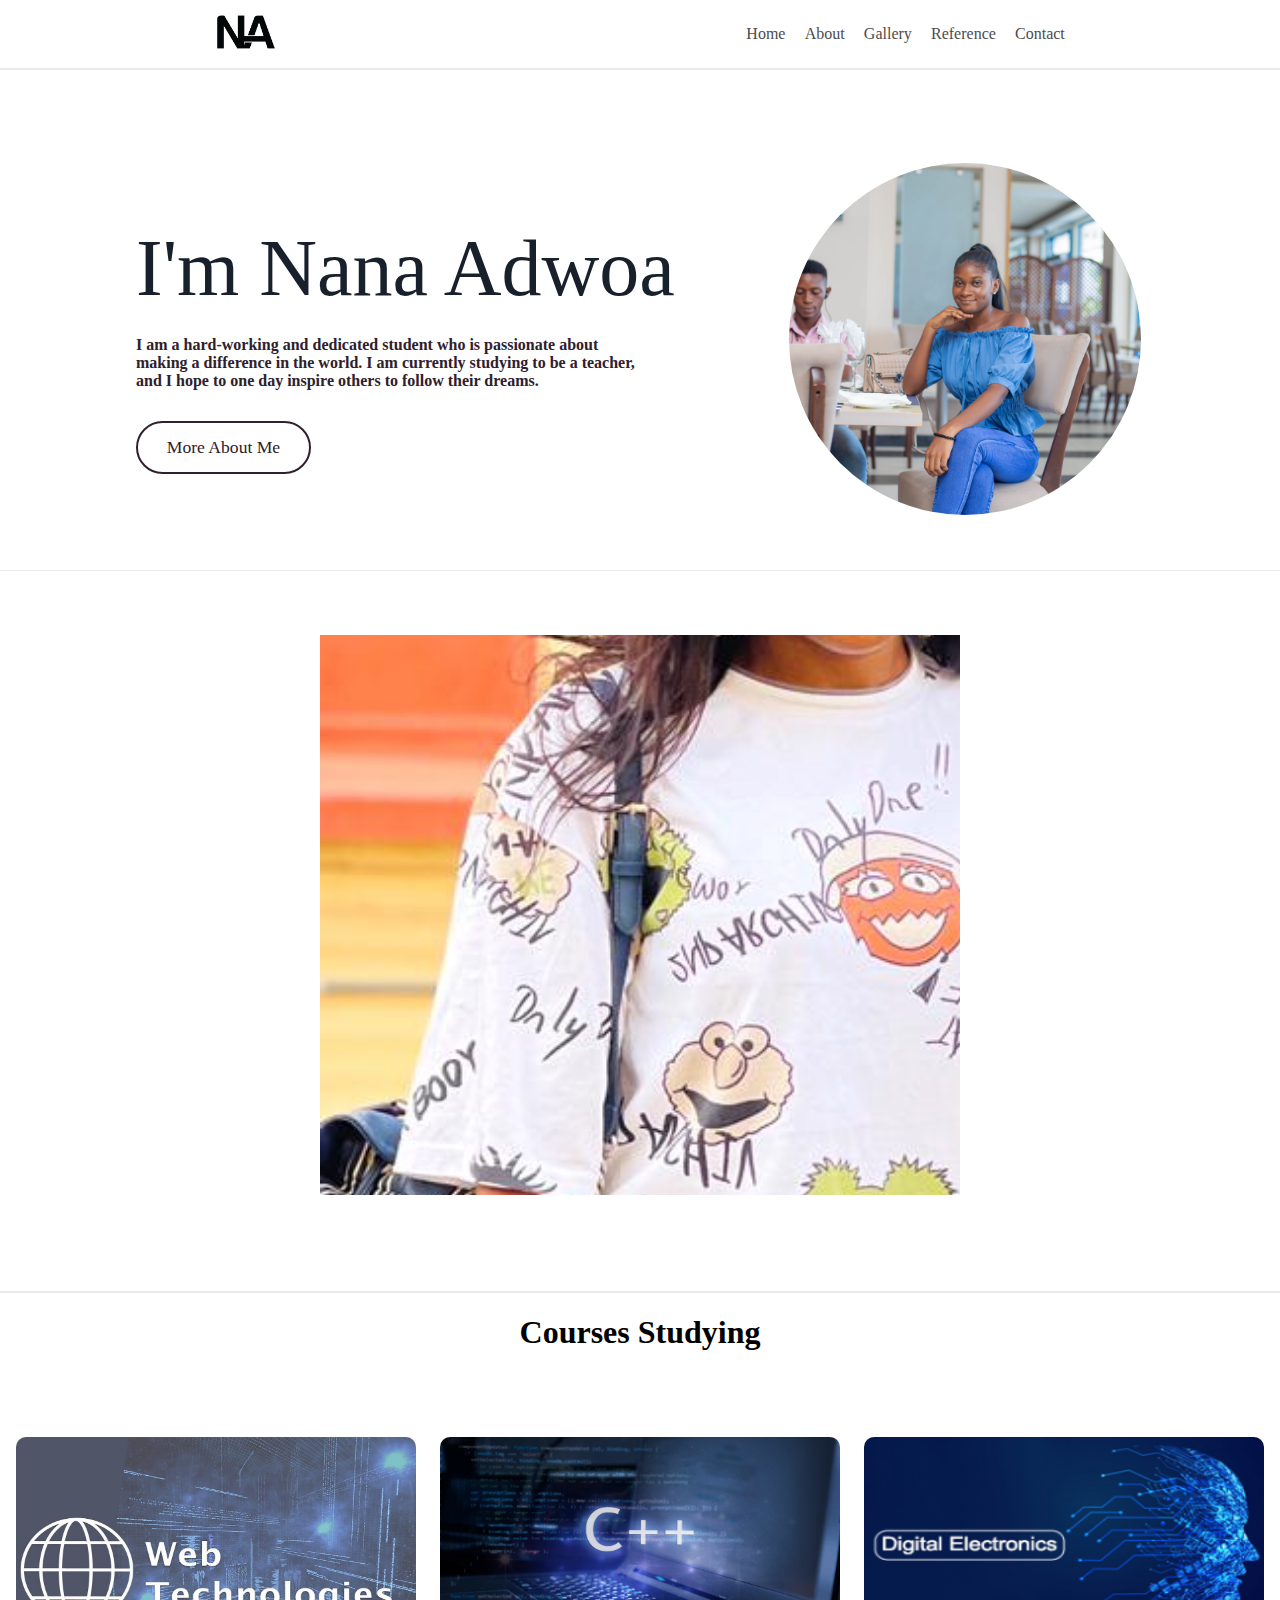
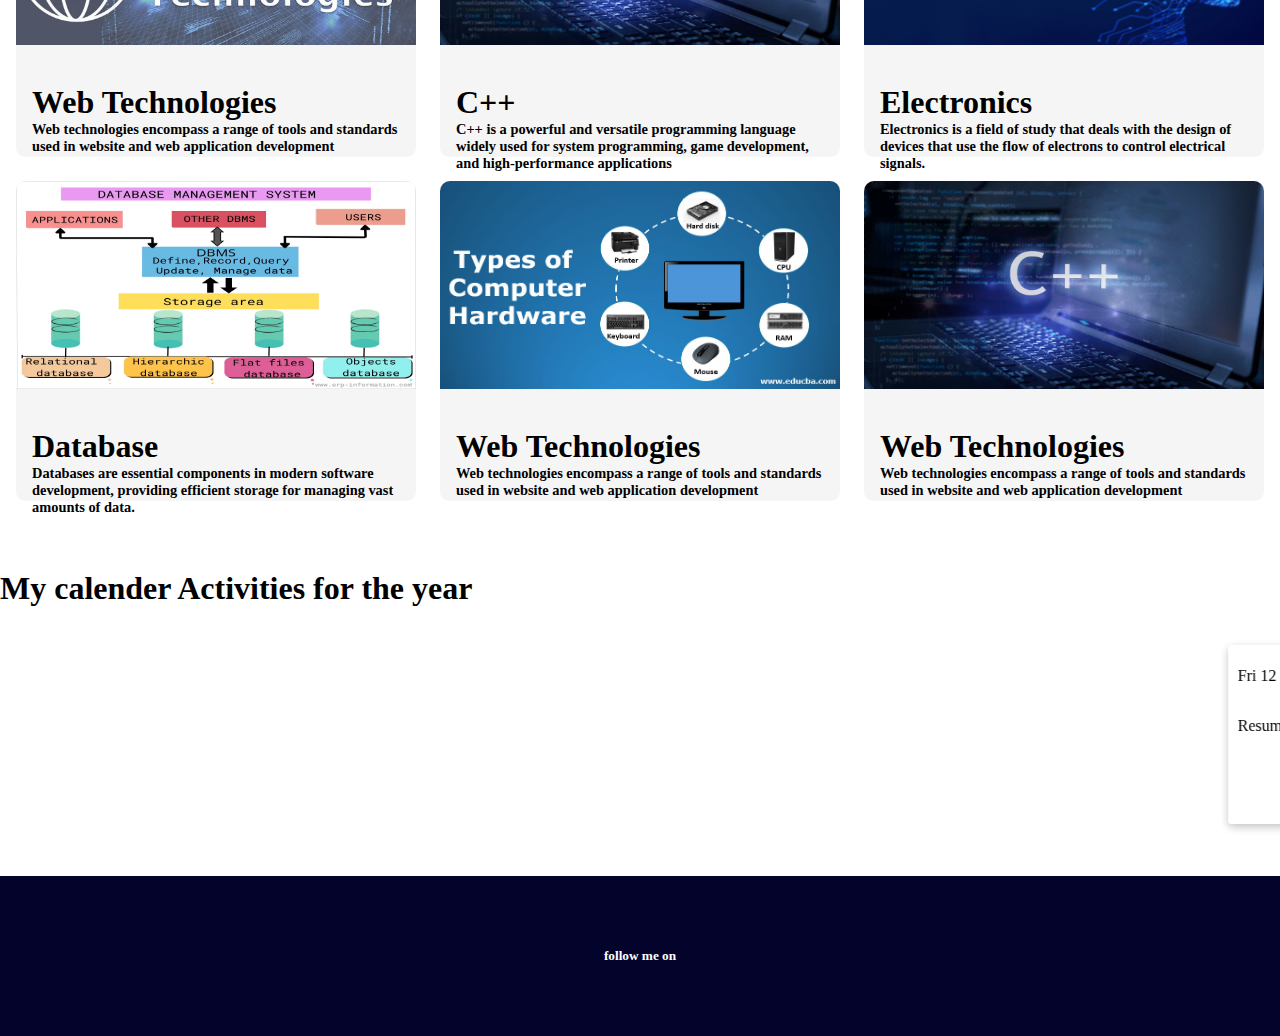
==== index.html @ ef264fbf "g" ====
<!DOCTYPE html>
<html lang="en">
  <head>
    <meta charset="UTF-8" />
    <meta name="viewport" content="width=device-width, initial-scale=1.0" />
    <link rel="stylesheet" href="style.css" />
    <link
      rel="stylesheet"
      href="https://cdnjs.cloudflare.com/ajax/libs/font-awesome/6.4.0/css/all.min.css"
      integrity="sha512-iecdLmaskl7CVkqkXNQ/ZH/XLlvWZOJyj7Yy7tcenmpD1ypASozpmT/E0iPtmFIB46ZmdtAc9eNBvH0H/ZpiBw=="
      crossorigin="anonymous"
      referrerpolicy="no-referrer"
    />
    <link rel="preconnect" href="https://fonts.googleapis.com" />
    <link rel="preconnect" href="https://fonts.gstatic.com" crossorigin />
    <link
      href="https://fonts.googleapis.com/css2?family=Caladea:ital,wght@0,400;0,700;1,400;1,700&family=Lexend:wght@100;200;300;400;500;600&family=Orbitron&family=PT+Serif:ital@1&family=Playfair+Display:ital,wght@0,400;0,500;0,600;0,700;0,800;0,900;1,400;1,500;1,600;1,700;1,800;1,900&family=Poppins:ital,wght@0,100;0,200;0,300;0,400;0,500;0,600;0,700;0,800;1,100;1,200;1,300;1,400;1,500;1,600;1,700;1,800&family=Roboto+Serif:ital,wght@0,100;0,200;0,300;0,400;0,500;0,600;1,100;1,200;1,300;1,400;1,500;1,600&family=Roboto:ital,wght@0,100;0,300;0,400;0,500;0,700;0,900;1,100;1,300;1,400;1,500;1,700;1,900&family=Work+Sans:ital,wght@0,100;0,200;0,300;0,400;0,500;0,600;0,700;1,100;1,200;1,300;1,400;1,500;1,600;1,700&display=swap"
      rel="stylesheet"
    />
    <title>my portfolio website</title>
  </head>
  <body>
    <div class="intro-div">
      <div class="Elvis">
        <div class="navbar">
          <div class="logo-image">
            <img src="images2.png" class="image" alt="logo image here" />
          </div>
          <div class="links">
            <ul class="links-ul" id="links-ul">
              <li>
                <a href="index.html" class="links">Home</a>
              </li>
              <li><a href="about.html" class="links">About</a></li>
              <li><a href="Gallery.html" class="links">Gallery</a></li>
              <li><a href="Reference.html" class="links">Reference</a></li>
              <li><a href="contact.html" class="links">Contact</a></li>
            </ul>
          </div>
          <div class="fabars" id="bars" onclick="handleShowLinks()">
            <i class="fa-solid fa-bars"></i>
          </div>
        </div>
        <div class="show-links" id="showLinks">
          <div class="drop-down">
            <a href="index.html">Home</a>
            <a href="about.html">About</a>
            <a href="Gallery.html">Gallery</a>
            <a href="Reference.html">Reference</a>
            <a href="contact.html">Contact</a>
          </div>
        </div>
        <div class="overlay">
          <div>
            <div class="name">
              <h2>I'm Nana Adwoa</h2>
            </div>
            <div class="overlay-excerpt">
              <h4>
                I am a hard-working and dedicated student who is passionate
                about making a difference in the world. I am currently studying
                to be a teacher, and I hope to one day inspire others to follow
                their dreams.
              </h4>
              <a href="about.html" class="overlay-btn">More About Me</a>
            </div>
          </div>
          <div class="overlay-image">
            <img
              src="10images/IMG_8023.jpg"
              class="personal-image"
              alt="overlay image"
            />
          </div>
        </div>
      </div>
    </div>
    <div class="sliding-images">
      <div class="image-slider">
        <img
          src="3sliders 3/IMG-20230123-WA0012.jpg"
          class="imageslides"
          alt=""
        />

        <img
          src="3sliders 3/5F8A9995.JPG"
          class="imageslides"
          alt=""
        />

        <img
          src="3sliders 3/IMG_20230123_233326_017.jpg"
          class="imageslides"
          alt=""
        />
        <img src="10images/IMG_8025.jpg" class="imageslides" alt="" />
        <img src="10images/IMG_8110.jpg" class="imageslides" alt="" />
        <img src="10images/5F8A9989.JPG" class="imageslides" alt="" />
      </div>
      <!-- <div class="icon-container">
        <div class="back-icon icons" id="back-icon">
          <i class="fa-sharp fa-solid fa-chevron-left"></i>
        </div>
        <div class="next-icon icons" id="next-icon ">
          <i class="fa-sharp fa-solid fa-chevron-right"></i>
        </div>
      </div> -->
    </div>

    <div class="courses">
      <h1>Courses Studying</h1>
      <div class="courses-cardContainer">
        <div class="courses-card">
          <div class="card1">
            <img
              src="courseContent/1_OaRU6kTgtm_shISCLb0fkQ.jpeg"
              class="card-images"
              alt=""
            />
          </div>
          <div class="text">
            <h4>
              <span>Web Technologies</span><br />
              Web technologies encompass a range of tools and standards used in
              website and web application development
            </h4>
          </div>
        </div>
        <div class="courses-card">
          <div class="card2">
            <img
              src="courseContent/C-language.jpg"
              class="card-images"
              alt=""
            />
          </div>
          <div class="text">
            <h4>
              <span>C++</span><br />
              C++ is a powerful and versatile programming language widely used
              for system programming, game development, and high-performance
              applications
            </h4>
          </div>
        </div>
        <div class="courses-card">
          <div class="card3">
            <img
              src="courseContent/course_1925_image.png"
              class="card-images"
              alt=""
            />
          </div>
          <div class="text">
            <h4>
              <span>Electronics</span><br />

              Electronics is a field of study that deals with the design of
              devices that use the flow of electrons to control electrical
              signals.
            </h4>
          </div>
        </div>
        <div class="courses-card">
          <div class="card4">
            <img
              src="courseContent/database-management.png"
              class="card-images"
              alt=""
            />
          </div>
          <div class="text data">
            <h4>
              <span>Database </span><br />
              Databases are essential components in modern software development,
              providing efficient storage for managing vast amounts of data.
            </h4>
          </div>
        </div>
        <div class="courses-card">
          <div class="card5">
            <img
              src="courseContent/Types-of-computer-Hardware.jpg"
              class="card-images"
              alt=""
            />
          </div>
          <div class="text">
            <h4>
              <span>Web Technologies</span><br />
              Web technologies encompass a range of tools and standards used in
              website and web application development
            </h4>
          </div>
        </div>
        <div class="courses-card">
          <div class="card6">
            <img
              src="courseContent/C-language.jpg"
              class="card-images"
              alt=""
            />
          </div>
          <div class="text">
            <h4>
              <span>Web Technologies</span><br />
              Web technologies encompass a range of tools and standards used in
              website and web application development
            </h4>
          </div>
        </div>
      </div>
    </div>
    <div class="calender">
      <h1>My calender Activities for the year</h1>
      <marquee>
        <div class="calender-marquee">
          <div class="calender-event">
            <div class="calender-icon">
              <i class="fa-solid fa-calendar-days"></i>
            </div>

            <div class="date">Fri 12 May 2023.</div>
            <p>Resumption (All Students)</p>
          </div>
          <div class="calender-event">
            <div class="calender-icon">
              <i class="fa-solid fa-calendar-days"></i>
            </div>

            <div class="date">Mon 7th May to Fri 19th May 2023.</div>
            <p>Special Resit for all year groups</p>
          </div>
          <div class="calender-event">
            <div class="calender-icon">
              <i class="fa-solid fa-calendar-days"></i>
            </div>

            <div class="date">Mon 15th May to Fri 19th May 2023.</div>
            <p>Registration of Courses</p>
          </div>
          <div class="calender-event">
            <div class="calender-icon">
              <i class="fa-solid fa-calendar-days"></i>
            </div>

            <div class="date">Wed 17th May 2023</div>
            <p>Lectures Begin</p>
          </div>
          <div class="calender-event">
            <div class="calender-icon">
              <i class="fa-solid fa-calendar-days"></i>
            </div>

            <div class="date">Fri 12 May 2023.</div>
            <p>Closure of Registration Portal</p>
          </div>
          <div class="calender-event">
            <div class="calender-icon">
              <i class="fa-solid fa-calendar-days"></i>
            </div>

            <div class="date">Fri 26th May 2023.</div>
            <p>Deadline for Submission of Second Semester Exams</p>
          </div>
          <div class="calender-event">
            <div class="calender-icon">
              <i class="fa-solid fa-calendar-days"></i>
            </div>

            <div class="date">Fri 30th Jun to Sun 9 July 2023.</div>
            <p>MidSemester Exams</p>
          </div>
          <div class="calender-event">
            <div class="calender-icon">
              <i class="fa-solid fa-calendar-days"></i>
            </div>
            <div class="date">Wed 2nd August 2023.</div>
            <p>Lectures End</p>
          </div>
          <div class="calender-event">
            <div class="calender-icon">
              <i class="fa-solid fa-calendar-days"></i>
            </div>
            <div class="date">Thur 3rd August 2023.</div>
            <p>Revision Week</p>
          </div>
        </div>
      </marquee>
    </div>
    <div class="footer">
      <h5>follow me on</h5>
      <div class="socialmedia-links">
        <i class="fa-brands fa-twitter"></i>
        <i class="fa-brands fa-instagram"></i>
        <i class="fa-brands fa-facebook"></i>
        <i class="fa-brands fa-github"></i>
        <i class="fa-brands fa-whatsapp"></i>
      </div>
    </div>
    <script src="index.js"></script>
  </body>
</html>
---- style.css ----
body {
  margin: 0;
  padding: 0;
  background-color: white;
  overflow-x: hidden;
  /* font-family: 'Poppins', sans-serif; */
}

.intro-div {
  z-index: 1;
  border-bottom: 1px solid rgba(219, 219, 219, 0.589);
}
.fabars {
  font-size: 1.5rem;
  display: none;
  cursor: pointer;
}
.navbar {
  display: flex;
  justify-content: space-around;
  align-items: center;
  z-index: 10;
  position: fixed;
  width: 100%;
  overflow-x: hidden;
  background-color: #fff;
  top: 0;
  border-bottom: 2px solid rgba(219, 219, 219, 0.589);
}
.show-links {
  width: 100%;
  height: 17rem;
  background-color: white;
  z-index: 20;
  box-shadow: rgba(0, 0, 0, 0.24) 0px 3px 8px;
  position: absolute;
  top: 72px;
  right: 0;
  display: none;
}

.drop-down {
  display: flex;
  flex-direction: column;
}
.drop-down a {
  text-decoration: none;
  color: black;
  font-size: 1.4rem;
  padding: 0.8rem 0.5rem;
  border-bottom: 2px solid rgba(219, 219, 219, 0.589);

}
.drop-down a:hover{
  background-color: rgb(192, 190, 190);
}
.image {
  width: 4rem;
}
.links-ul {
  display: flex;
  justify-content: space-between;
  list-style: none;
  gap: 1rem;
}
.links-ul li a {
  padding: 0.1rem;
  text-decoration: none;
  color: #4d4b4d;
}
.overlay {
  max-width: 63rem;
  margin: auto;
  display: flex;
  justify-content: space-between;
  align-items: center;
  margin-top: 10rem;
  margin-bottom: 3rem;
  z-index: 10;
}
.active {
  border-radius: 0.3px;
  color: #2e202c;
  border-bottom: 2.4px solid #f0be35;
}
span {
  font-size: 2rem;
}
.personal-image {
  width: 22rem;
  height: 22rem;
  border-radius: 50%;
  object-fit: cover;
  background-repeat: no-repeat;
  background-size: cover;
  border: 3px solid white;
}
.overlay-excerpt {
  font-size: 1rem;
  width: 500px;
  color: #e6e6fa;
  text-overflow: clip;
}
.overlay-excerpt h4 {
  margin-bottom: 3rem;
  color: #2e202c;
}
.name h2 {
  margin: 0;
  font-size: 5rem;
  font-weight: 200;
  color: #18202c;
}
.overlay-btn {
  padding: 0.9rem 1.8rem;
  background: none;
  color: #2e202c;
  border-radius: 30px;
  border: 2px solid #2e202c;
  outline: none;
  font-size: 1.1rem;
  text-decoration: none;
  transition: 0.4s ease;
}
.overlay-btn:hover {
  background-color: rgba(233, 230, 230, 0.658);
}
/* .sliding-images {
  height: 30rem;
  padding: 2rem;
  max-width: 100%;
  display: flex;
  border-bottom: 2px solid rgba(219, 219, 219, 0.589);
  justify-content: center;
  align-items: center;
  position: relative;
  margin: auto;
  overflow: hidden;
}
.image-slider {
  display: flex;
  height: 28rem;
  width: 60rem;
  gap: 1.5rem;
  border-radius: 3px;
  animation: 20s slider infinite;
} */

/* .imageslides {
  height: 100%;
  width: 100%;
  border-radius: 3px;
  float: left;
} */
/* .back-icon,
.next-icon {
  height: 3rem;
  width: 3rem;
  border-radius: 50%;
  display: flex;
  justify-content: center;
  align-items: center;
  font-size: 1.3rem;
  background-color: #ffffff;
}
.back-icon {
  position: absolute;
  bottom: 16rem;
  left: 22%;
}
.next-icon {
  position: absolute;
  bottom: 16rem;
  left: 75%;
} */

.sliding-images {
  overflow: hidden;
  height: 35rem;
  width: 40rem;
  margin-top: 4rem;
  margin-left: auto;
  margin-right: auto;
  margin-bottom: 6rem;
}
.sliding-images .image-slider {
  position: relative;
  width: 500%;
  margin: 0;
  left: 0;
  animation: 20s slider infinite;
}
.sliding-images .image-slider .imageslides {
  width: 50%;
  height: 35rem;
  float: left;
  object-fit: cover;
  background-repeat: no-repeat;
  background-size: cover;
}



/* .sliding-images {
  overflow: hidden;
  height: auto;
  width: 100%;
  margin-top: 4rem;
  margin-bottom: 6rem;
}

.sliding-images .image-slider {
  display: flex;
  width: 100%;
  animation: 20s slider infinite;
}

.sliding-images .image-slider .imageslides {
  flex: 0 0 40rem;
  height: 35rem;
  object-fit: cover;
  background-repeat: no-repeat;
  background-size: cover;
} */


@keyframes slider {
  0% {
    left: 0;
  }
  20% {
    left: 0;
  }
  25% {
    left: -100%;
  }
  45% {
    left: -100%;
  }
  50% {
    left: -200%;
  }
  70% {
    left: -200%;
  }
  75% {
    left: -300%;
  }
  95% {
    left: -300%;
  }
}

.courses {
  margin: auto;
  display: flex;
  flex-direction: column;
  align-items: center;
  justify-content: center;
  /* border-bottom: 1px solid gray; */
  padding-bottom: 3rem;
  border-top: 2px solid rgba(219, 219, 219, 0.589);
}
.courses-cardContainer {
  max-width: 60rem;
  margin-top: 4rem;
  display: grid;
  grid-template-columns: 1fr 1fr 1fr;
  gap: 1.5rem;
  justify-content: center;
  align-items: center;
}
.courses-card {
  width: 25rem;
  height: 20rem;
  border-radius: 0.6rem;
  background-color: whitesmoke;
  /* transition: transform 0.1s ease-in-out; */
  position: relative;
}
.courses-card:hover {
  box-shadow: rgba(0, 0, 0, 0.24) 0px 3px 8px;
  /* transform: scale(1.02); */
}
.card-images {
  border-radius: 10px 10px 0 0;
  height: 13rem;
  width: 100%;
}
.text {
  padding-left: 0.3rem;
  padding-bottom: 0.4rem;
}

.card1,
.card2,
.card3,
.card4,
.card5,
.card6 {
  background-position: center;
  object-fit: cover;
  background-size: cover;
  background-repeat: no-repeat;
}
.text h4 {
  color: black;
  font-size: 0.9rem;
}

/* about page */
.about-navbar {
  background-color: #fff;
  height: 70px;
  /* background-image: url(girl-image.jpg); */
  background-position: center;
  background-repeat: no-repeat;
  background-size: cover;
  overflow-y: hidden;
}
.about-text {
  font-size: 2rem;
  text-align: center;
  margin-top: 5rem;
}
.about-division {
  max-width: 80rem;
  margin: auto;
  gap: 2rem;
  display: flex;
  justify-content: center;
  align-items: center;
  width: 100%;
  height: 25rem;
  margin-bottom: 3rem;
}
.about-images {
  border-radius: 0.2rem;
  object-fit: cover;
  width: 25rem;
  height: 15rem;
}
.about-info {
  width: 35rem;
  font-size: 1.3rem;
}
.calender {
  padding-bottom: 2rem;
  max-width: 80rem;
  margin: auto;
}
.calender-marquee {
  display: flex;
  gap: 2rem;
  margin-top: 1rem;
  margin-bottom: 1rem;
}
.calender-event {
  width: 20rem;
  height: 10rem;
  border-radius: 3px;
  padding: 0.6rem;
  box-shadow: rgba(0, 0, 0, 0.24) 0px 3px 8px;
}
.icon-calender {
  display: flex;
  justify-content: space-between;
  align-items: center;
  gap: 1rem;
}
.calender-icon {
  font-size: 1.5rem;
}
.footer {
  background-color: rgb(3, 3, 44);
  position: relative;
  bottom: 0;
  height: 10rem;
  color: white;
  display: flex;
  flex-direction: column;
  justify-content: center;
  align-items: center;
}
.socialmedia-links {
  display: flex;
  gap: 3rem;
  font-size: 1.5rem;
}

.form-section {
  display: flex;
  flex-direction: column;
  margin-top: 8rem;
  justify-content: center;
  align-items: center;
}
input {
  display: block;
  width: 28rem;
  padding: 1rem;
  margin-bottom: 2rem;
  border-radius: 3px;
  border: 2px solid rgba(219, 219, 219, 0.589);
}
input:focus {
  outline: none;
  border: 2px solid #c0c0c0;
}
.form-section label {
  font-size: 1.2rem;
}
.message {
  padding: 3rem 1rem;
}
.submit-button,
.reset-button {
  padding: 0.9rem;
  width: 15rem;
  border-radius: 3px;
  background-color: green;
  font-size: 1.2rem;
  color: white;
  border: none;
  margin-bottom: 1rem;
}
.reset-button {
  background-color: red;
}
.gallery-img {
  max-width: 100%;
  height: auto;
  display: inline-block;
  vertical-align: middle;
}
.gallery-images img {
  border-radius: 3px;
  width: 100%;
  height: 100%;
  object-fit: cover;
}
.gallery-images {
  display: flex;
  justify-content: center;
  align-items: center;
}

.display-gallery {
  max-width: 60rem;
  margin: auto;
  margin-top: 10rem;
}
.display-grid {
  display: grid;
  gap: 0.7rem;
  grid-template-columns: repeat(auto-fit, minmax(250px, 1fr));
  grid-auto-rows: 200px;
  grid-auto-flow: dense;
}
.display-grid:nth-child(3) {
  grid-column: span 2;
}
.display-grid:nth-child(5) {
  grid-row: span 2;
}
.display-grid:nth-child(9) {
  grid-column: span 2;
  grid-row: span 2;
}
.reference-container {
  display: flex;
  flex-direction: column;
  justify-content: flex-start;
  padding-bottom: 3rem;
}
.reference-section {
  margin-top: 9rem;
  display: flex;
  justify-content: center;
  flex-direction: column;
  align-items: center;
}
.referees {
  display: flex;
  justify-content: center;
  align-items: center;
  gap: 1rem;
}
.reference-img img {
  height: 30rem;
  border-radius: 0.2rem;
  width: 25rem;
}
.text{
  padding: 1rem;
}
.date{
  padding-top: 0.8rem;
  padding-bottom: 1rem;
}
@media screen and (max-width: 640px) {
  body {
    overflow-x: hidden;
  }
  .intro-div {
    overflow-x: hidden;
  }
  .navbar {
    justify-content: space-between;
    overflow-x: hidden;
  }
  .links-ul {
    display: none;
  }
  .image {
    margin-left: 1rem;
  }
  .fabars {
    display: flex;
    margin-right: 1rem;
  }

  .overlay {
    margin-left: 1rem;
    margin-top: 4rem;
  }
  .overlay-excerpt {
    justify-content: start;
    align-items: flex-start;
  }
  .name h2 {
    font-size: 2.5rem;
  }
  .overlay-excerpt h4 {
    font-size: 1rem;
    width: 20rem;
  }

  .icons {
    display: none;
  }
  .courses-cardContainer {
    display: flex;
    flex-direction: column;
  }
  .courses-card {
    width: 19rem;
    height: 22rem;
  }
  .calender h1 {
    font-size: 1.1rem;
    text-align: center;
  }

  .show {
    display: block;
  }
  .sliding-images{
    overflow:hidden ;
    width: 28rem;
  }

  .sliding-images .image-slider {
    width: 250%;
    overflow-x: hidden;
  }

.about-division{
  max-width: 30rem;
  margin-top: 9rem;
  flex-direction: column;
}
.about-images{
  width: 22rem;
  padding-top: 2rem;
  /* margin-top: 9rem; */
}
.about-text{
  font-size: 1.2rem;
}
.about-info{
  width: 22rem;
font-size: 1rem;
 margin:0 1rem 9rem 1rem;
}
.referees{
  flex-direction: column;
}
.reference-section{
  padding: 2rem;
}
.reference-img img{
  width:22rem ;
}
input{
  width: 20rem;
}
.form-section{
  align-items: center;
  padding-left: 1rem;
}
.form-btn{
  text-align: center;
}
}
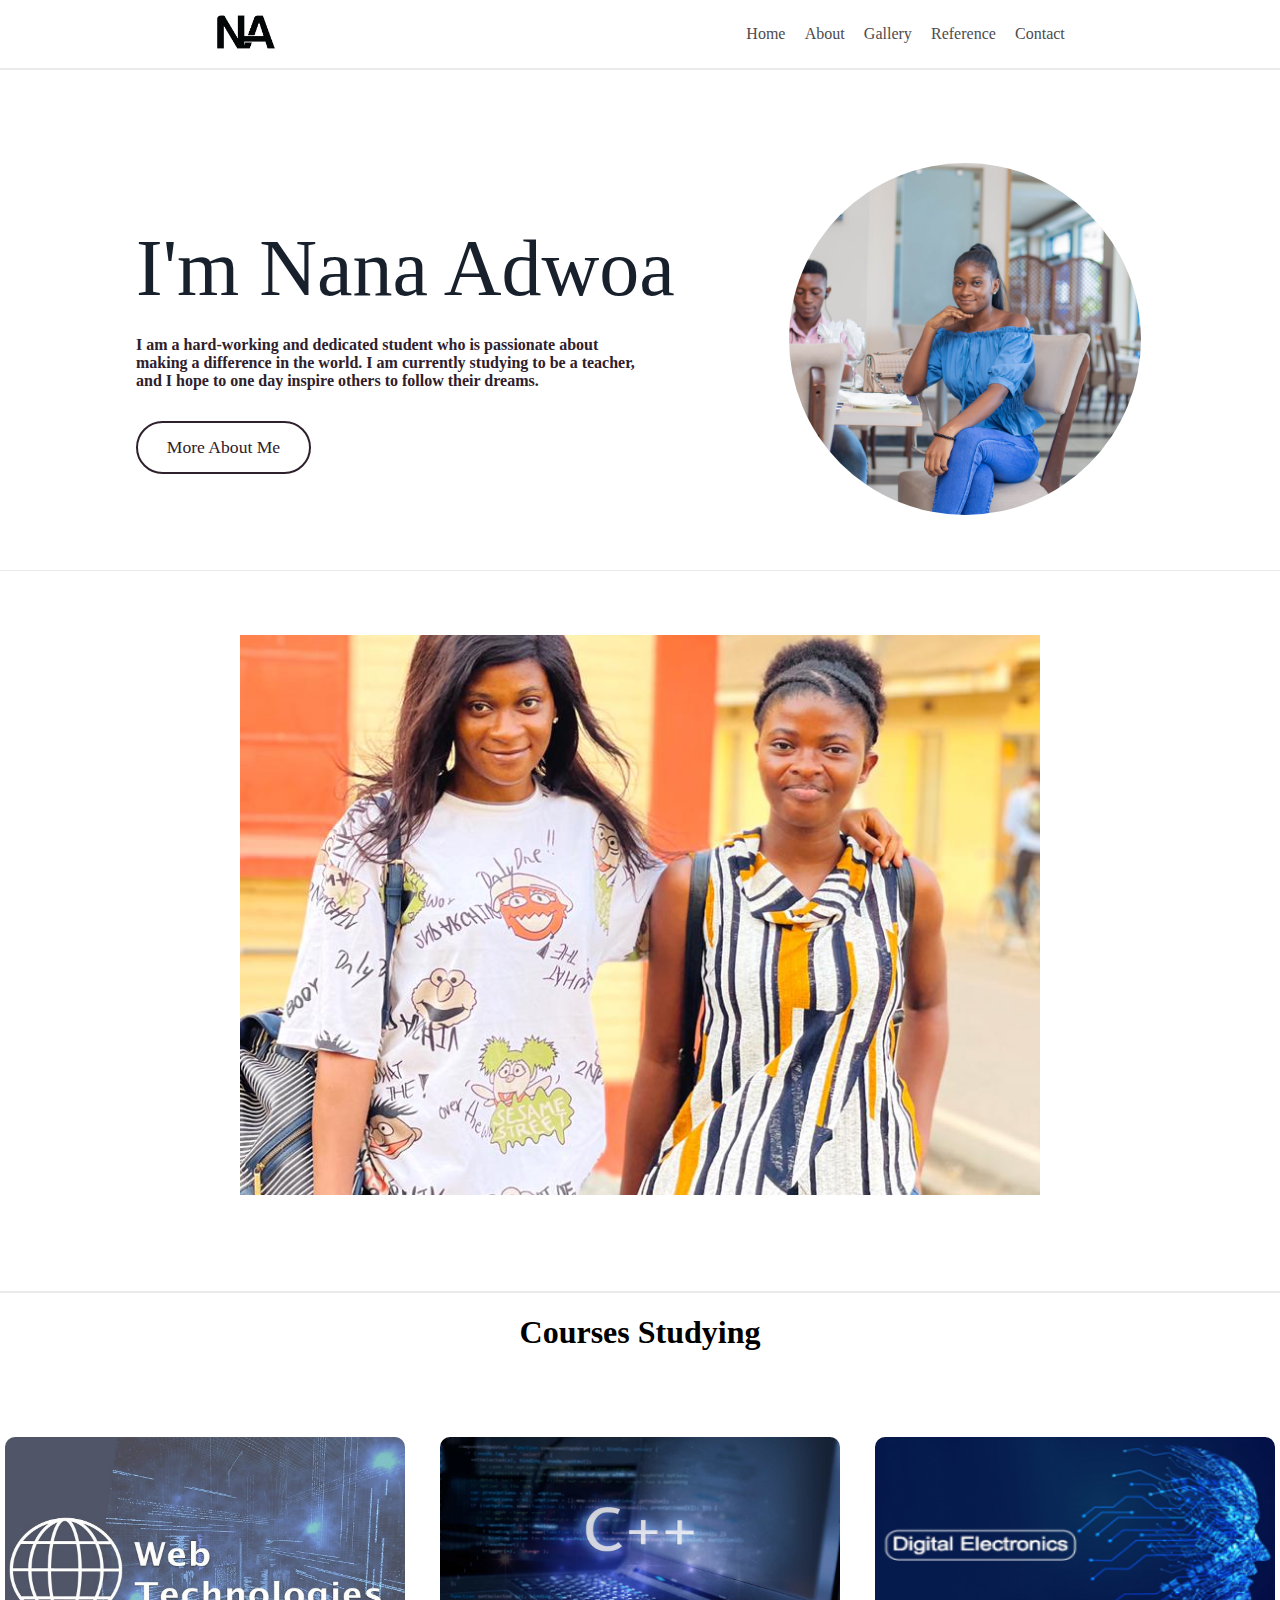
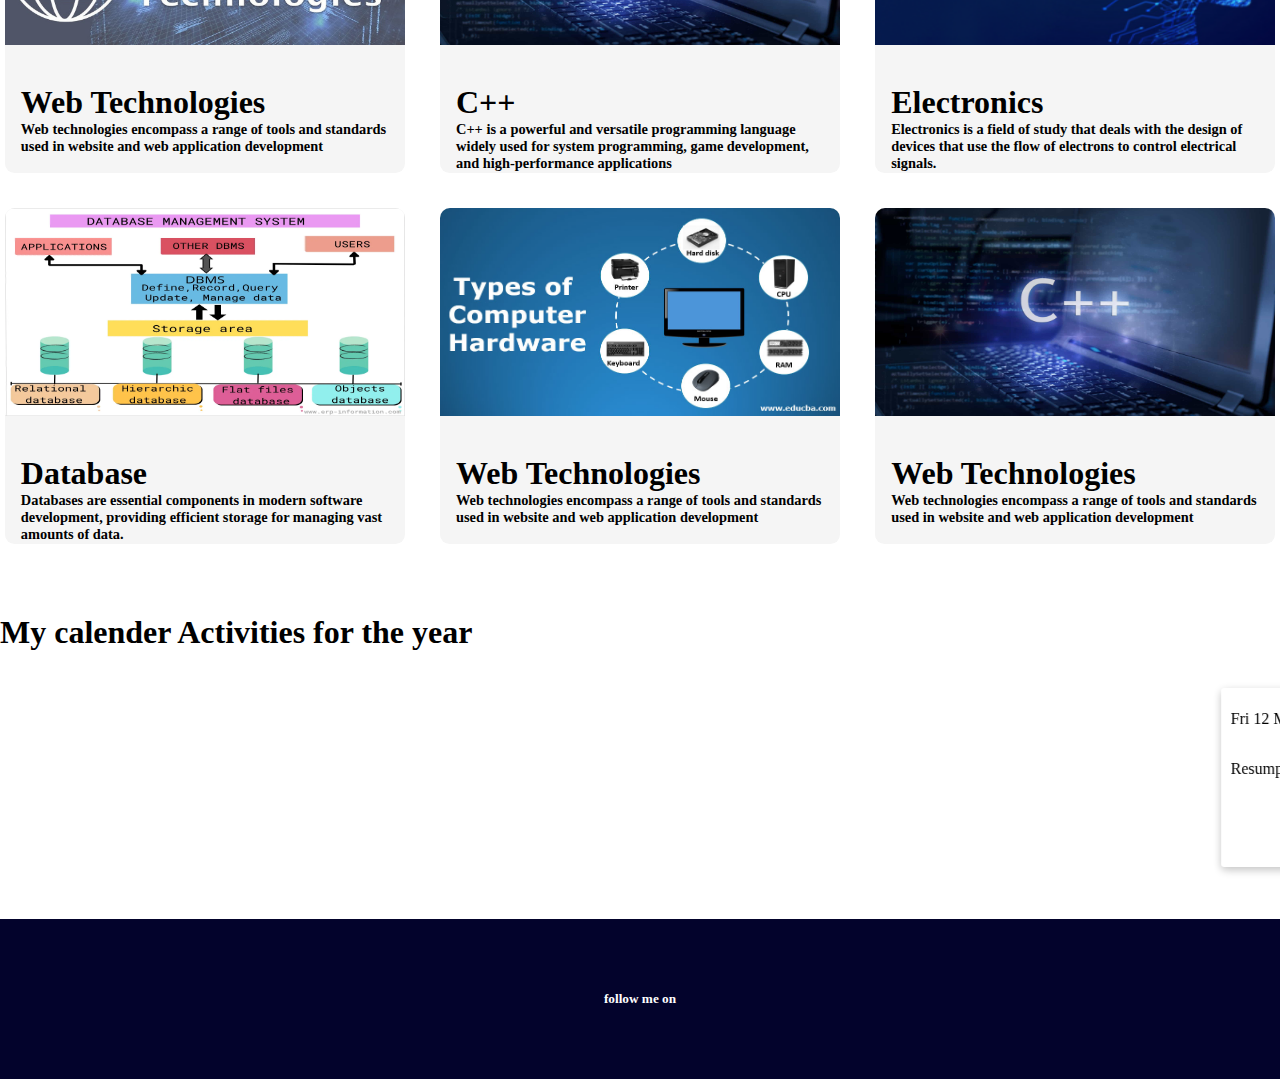
==== commit 28901d90: "changes made" ====
--- a/index.html
+++ b/index.html
@@ -21,7 +21,7 @@
   </head>
   <body>
     <div class="intro-div">
-      <div class="Elvis">
+ 
         <div class="navbar">
           <div class="logo-image">
             <img src="images2.png" class="image" alt="logo image here" />
@@ -51,7 +51,7 @@
           </div>
         </div>
         <div class="overlay">
-          <div>
+          <div class="overlays">
             <div class="name">
               <h2>I'm Nana Adwoa</h2>
             </div>
@@ -73,7 +73,7 @@
             />
           </div>
         </div>
-      </div>
+    
     </div>
     <div class="sliding-images">
       <div class="image-slider">
@@ -83,11 +83,7 @@
           alt=""
         />
 
-        <img
-          src="3sliders 3/5F8A9995.JPG"
-          class="imageslides"
-          alt=""
-        />
+        <img src="3sliders 3/5F8A9995.JPG" class="imageslides" alt="" />
 
         <img
           src="3sliders 3/IMG_20230123_233326_017.jpg"
@@ -98,14 +94,6 @@
         <img src="10images/IMG_8110.jpg" class="imageslides" alt="" />
         <img src="10images/5F8A9989.JPG" class="imageslides" alt="" />
       </div>
-      <!-- <div class="icon-container">
-        <div class="back-icon icons" id="back-icon">
-          <i class="fa-sharp fa-solid fa-chevron-left"></i>
-        </div>
-        <div class="next-icon icons" id="next-icon ">
-          <i class="fa-sharp fa-solid fa-chevron-right"></i>
-        </div>
-      </div> -->
     </div>
 
     <div class="courses">
--- a/style.css
+++ b/style.css
@@ -177,7 +177,7 @@
 .sliding-images {
   overflow: hidden;
   height: 35rem;
-  width: 40rem;
+  width: 50rem;
   margin-top: 4rem;
   margin-left: auto;
   margin-right: auto;
@@ -191,7 +191,7 @@
   animation: 20s slider infinite;
 }
 .sliding-images .image-slider .imageslides {
-  width: 50%;
+  width: 20%;
   height: 35rem;
   float: left;
   object-fit: cover;
@@ -266,11 +266,12 @@
   margin-top: 4rem;
   display: grid;
   grid-template-columns: 1fr 1fr 1fr;
-  gap: 1.5rem;
+  gap: 2.2rem;
   justify-content: center;
   align-items: center;
 }
 .courses-card {
+  padding-bottom: 1rem;
   width: 25rem;
   height: 20rem;
   border-radius: 0.6rem;
@@ -521,10 +522,12 @@
   }
 
   .overlay {
+
     margin-left: 1rem;
-    margin-top: 4rem;
+    margin-top: 7rem;
   }
   .overlay-excerpt {
+    width: 200px;
     justify-content: start;
     align-items: flex-start;
   }
@@ -535,7 +538,9 @@
     font-size: 1rem;
     width: 20rem;
   }
-
+.personal-image{
+  display: none;
+}
   .icons {
     display: none;
   }
@@ -561,8 +566,15 @@
   }
 
   .sliding-images .image-slider {
-    width: 250%;
+    width: 50%;
     overflow-x: hidden;
+  }
+  .sliding-images .image-slider .imageslides {
+
+    width: 50%;
+  }
+  .sliding-images{
+    width: 30rem;
   }
 
 .about-division{
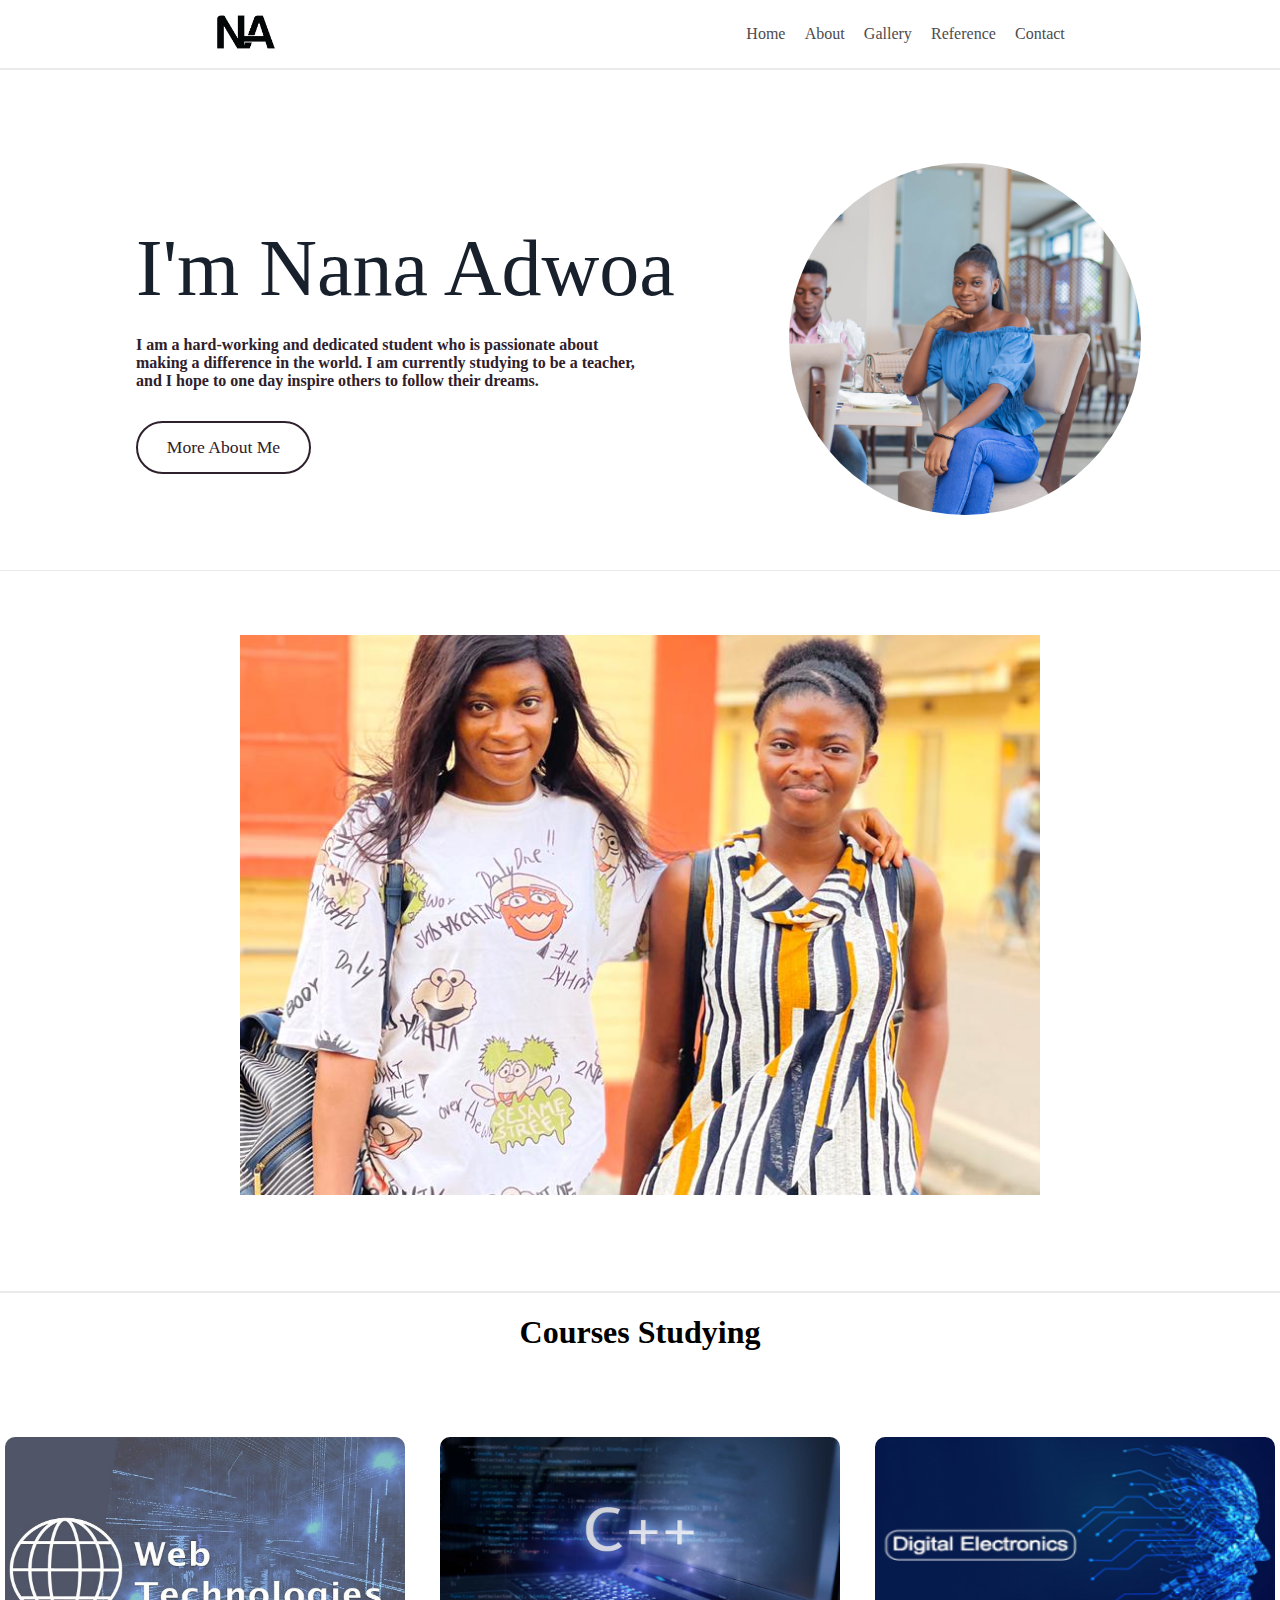
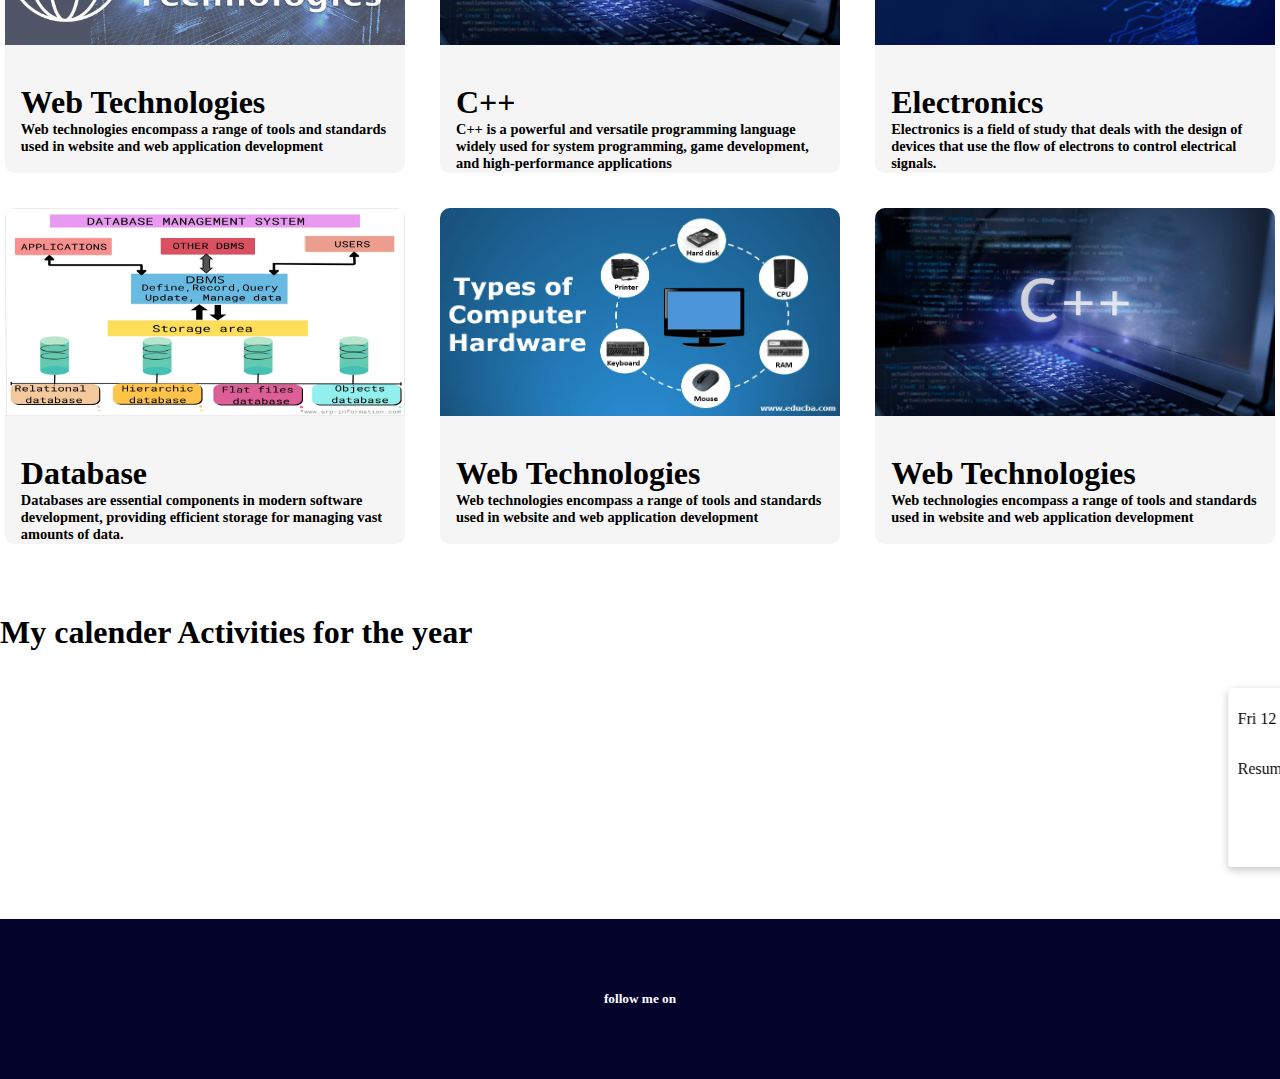
==== commit 9bb0ace1: "commit" ====
--- a/index.html
+++ b/index.html
@@ -51,7 +51,7 @@
           </div>
         </div>
         <div class="overlay">
-          <div class="overlays">
+          <div>
             <div class="name">
               <h2>I'm Nana Adwoa</h2>
             </div>
--- a/style.css
+++ b/style.css
@@ -538,7 +538,7 @@
     font-size: 1rem;
     width: 20rem;
   }
-.personal-image{
+.overlay-image{
   display: none;
 }
   .icons {
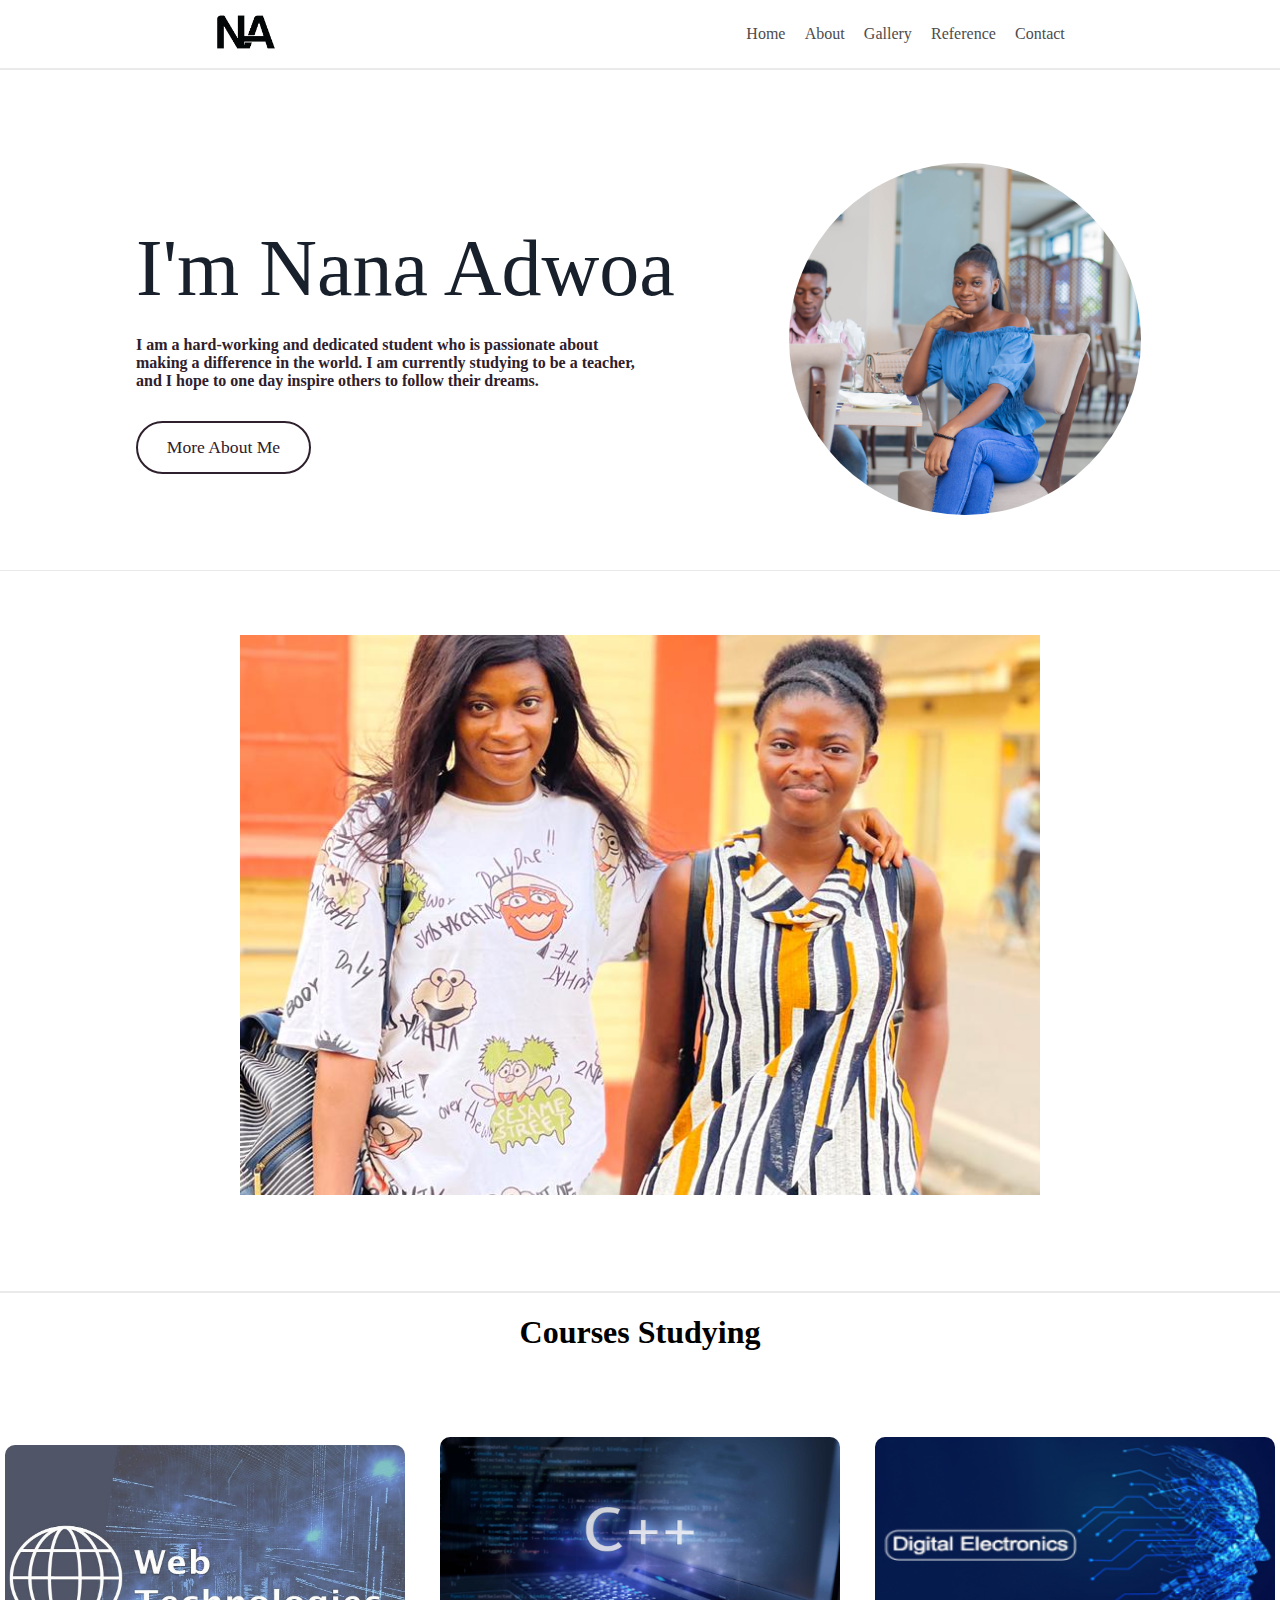
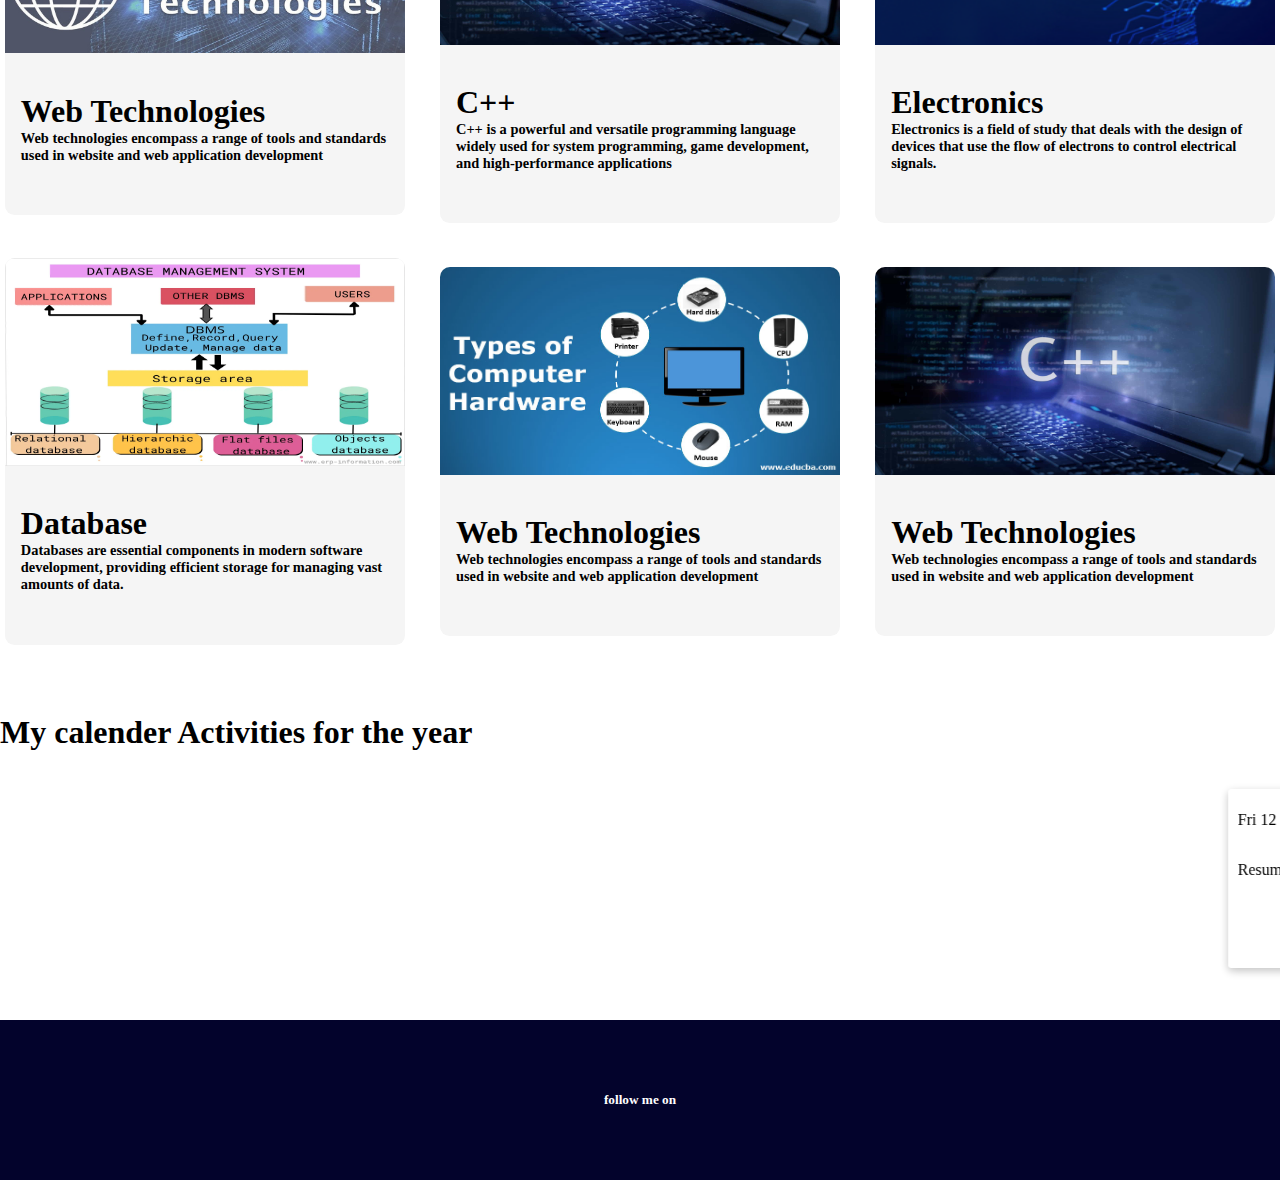
==== commit 636cf4d2: "changes" ====
--- a/index.html
+++ b/index.html
@@ -90,9 +90,7 @@
           class="imageslides"
           alt=""
         />
-        <img src="10images/IMG_8025.jpg" class="imageslides" alt="" />
-        <img src="10images/IMG_8110.jpg" class="imageslides" alt="" />
-        <img src="10images/5F8A9989.JPG" class="imageslides" alt="" />
+        
       </div>
     </div>
 
--- a/style.css
+++ b/style.css
@@ -76,6 +76,7 @@
   align-items: center;
   margin-top: 10rem;
   margin-bottom: 3rem;
+ 
   z-index: 10;
 }
 .active {
@@ -99,7 +100,6 @@
   font-size: 1rem;
   width: 500px;
   color: #e6e6fa;
-  text-overflow: clip;
 }
 .overlay-excerpt h4 {
   margin-bottom: 3rem;
@@ -188,6 +188,7 @@
   width: 500%;
   margin: 0;
   left: 0;
+  display: flex;
   animation: 20s slider infinite;
 }
 .sliding-images .image-slider .imageslides {
@@ -273,7 +274,7 @@
 .courses-card {
   padding-bottom: 1rem;
   width: 25rem;
-  height: 20rem;
+  min-height: 20rem;
   border-radius: 0.6rem;
   background-color: whitesmoke;
   /* transition: transform 0.1s ease-in-out; */
@@ -509,6 +510,7 @@
   .navbar {
     justify-content: space-between;
     overflow-x: hidden;
+    position: fixed;
   }
   .links-ul {
     display: none;
@@ -520,14 +522,16 @@
     display: flex;
     margin-right: 1rem;
   }
-
+.image{
+  width: 3rem;
+}
   .overlay {
 
     margin-left: 1rem;
     margin-top: 7rem;
   }
   .overlay-excerpt {
-    width: 200px;
+    width: 250px;
     justify-content: start;
     align-items: flex-start;
   }
@@ -536,7 +540,6 @@
   }
   .overlay-excerpt h4 {
     font-size: 1rem;
-    width: 20rem;
   }
 .overlay-image{
   display: none;
@@ -545,8 +548,10 @@
     display: none;
   }
   .courses-cardContainer {
+    max-width: 40rem;
     display: flex;
     flex-direction: column;
+    overflow: hidden;
   }
   .courses-card {
     width: 19rem;
@@ -562,20 +567,18 @@
   }
   .sliding-images{
     overflow:hidden ;
-    width: 28rem;
+    width: 24.5rem;
   }
 
   .sliding-images .image-slider {
-    width: 50%;
+    width: 280%;
     overflow-x: hidden;
   }
   .sliding-images .image-slider .imageslides {
-
-    width: 50%;
-  }
-  .sliding-images{
-    width: 30rem;
-  }
+    width: 35.715%;
+    overflow: hidden;
+  }
+  
 
 .about-division{
   max-width: 30rem;
@@ -614,4 +617,6 @@
 .form-btn{
   text-align: center;
 }
-}
+
+
+}
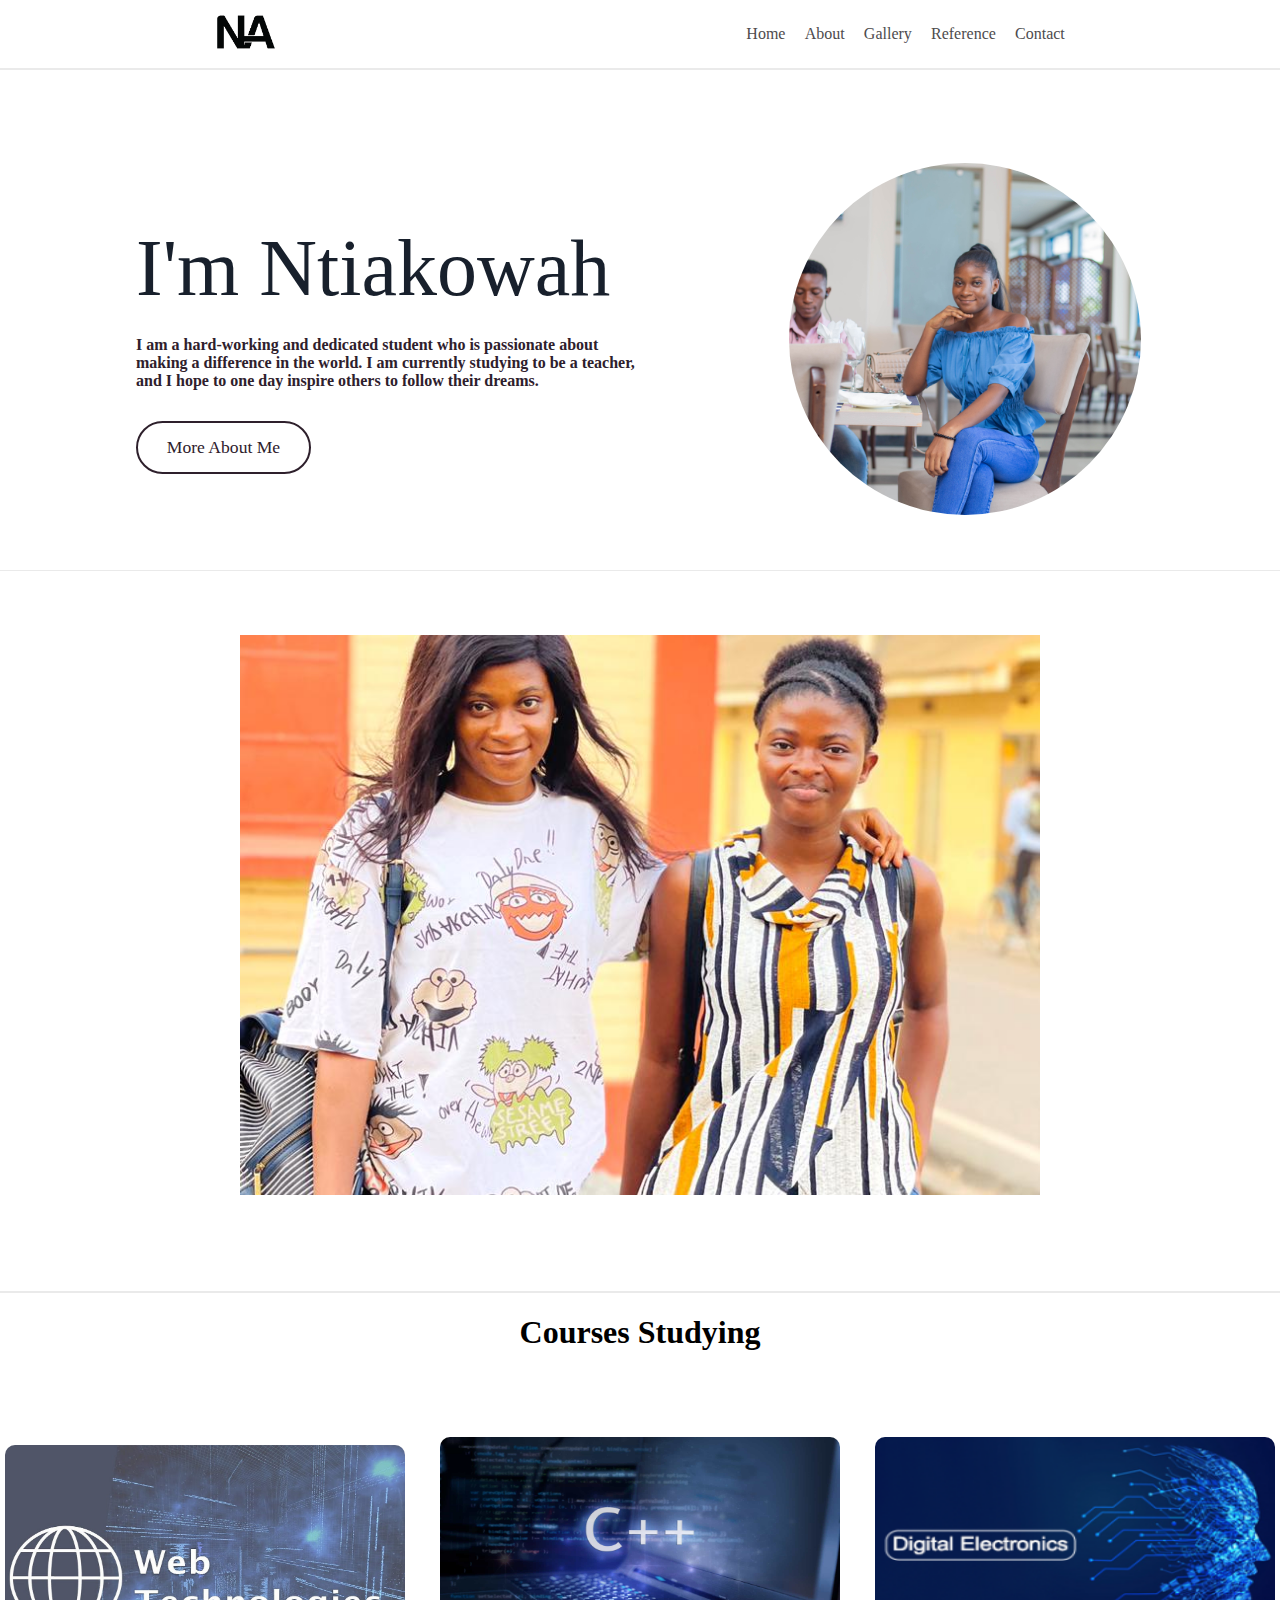
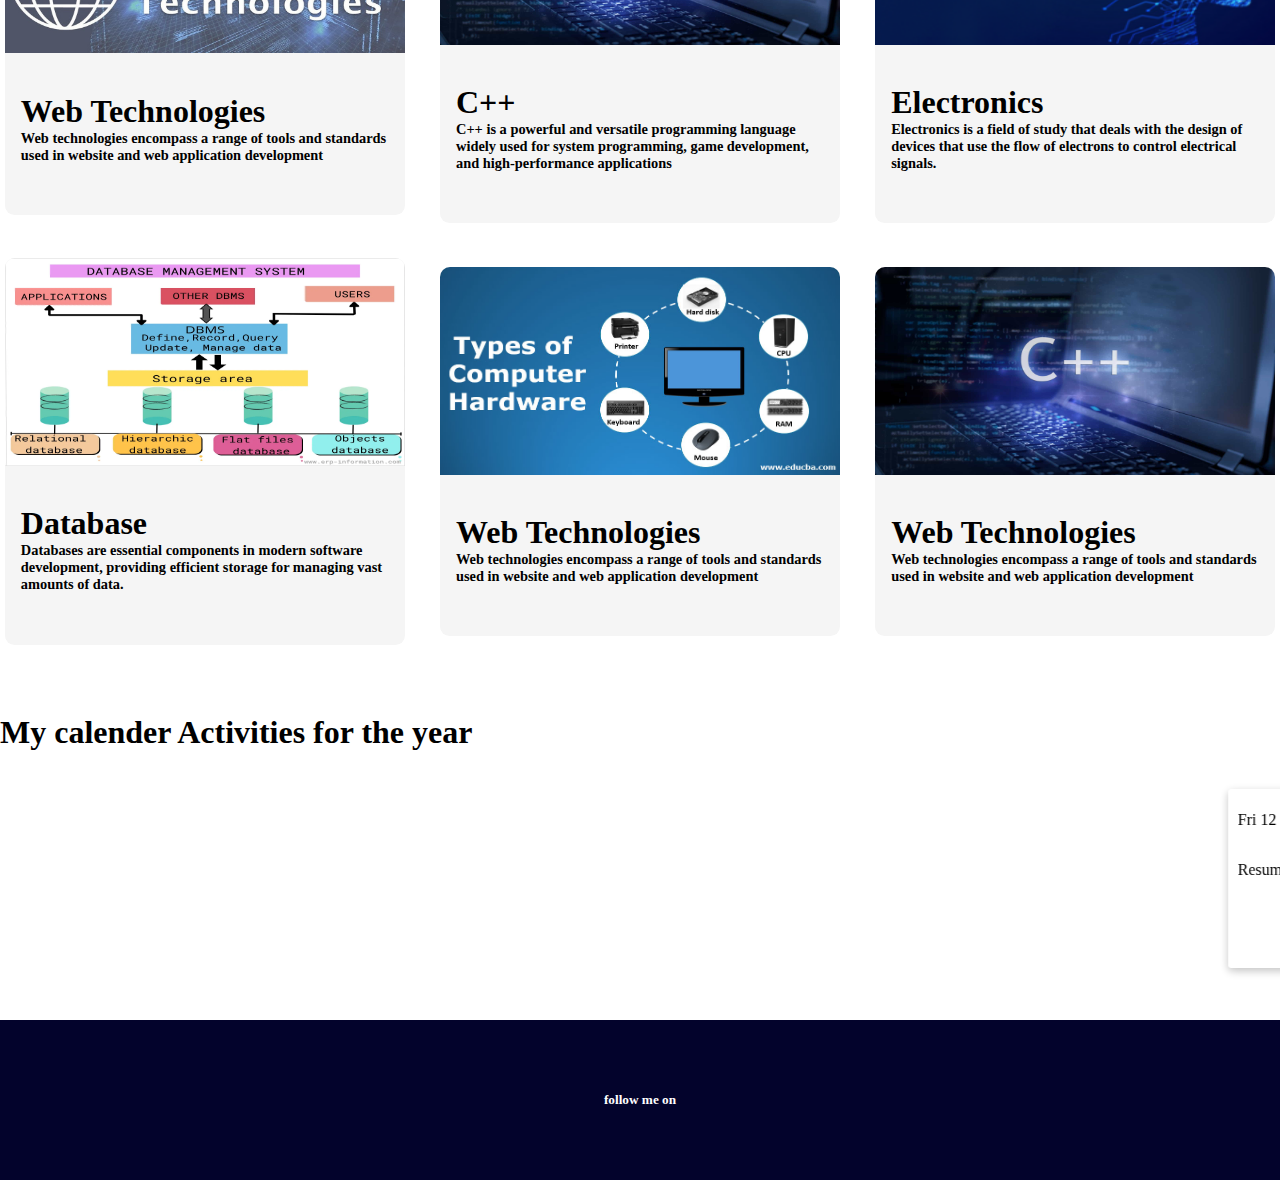
==== commit e034a99b: "changes" ====
--- a/index.html
+++ b/index.html
@@ -21,7 +21,7 @@
   </head>
   <body>
     <div class="intro-div">
- 
+ <!-- navbar -->
         <div class="navbar">
           <div class="logo-image">
             <img src="images2.png" class="image" alt="logo image here" />
@@ -50,10 +50,12 @@
             <a href="contact.html">Contact</a>
           </div>
         </div>
+
+        <!-- overlay -->
         <div class="overlay">
           <div>
             <div class="name">
-              <h2>I'm Nana Adwoa</h2>
+              <h2>I'm Ntiakowah</h2>
             </div>
             <div class="overlay-excerpt">
               <h4>
@@ -75,6 +77,8 @@
         </div>
     
     </div>
+
+    <!-- sliding images -->
     <div class="sliding-images">
       <div class="image-slider">
         <img
@@ -93,7 +97,7 @@
         
       </div>
     </div>
-
+<!-- courses -->
     <div class="courses">
       <h1>Courses Studying</h1>
       <div class="courses-cardContainer">
@@ -198,6 +202,9 @@
         </div>
       </div>
     </div>
+
+
+    <!-- calender -->
     <div class="calender">
       <h1>My calender Activities for the year</h1>
       <marquee>
@@ -248,7 +255,7 @@
             </div>
 
             <div class="date">Fri 26th May 2023.</div>
-            <p>Deadline for Submission of Second Semester Exams</p>
+            <p>Deadline for Submission Semester Exams</p>
           </div>
           <div class="calender-event">
             <div class="calender-icon">
@@ -275,6 +282,8 @@
         </div>
       </marquee>
     </div>
+
+    <!--footer  -->
     <div class="footer">
       <h5>follow me on</h5>
       <div class="socialmedia-links">
--- a/style.css
+++ b/style.css
@@ -3,6 +3,7 @@
   padding: 0;
   background-color: white;
   overflow-x: hidden;
+  position: relative;
   /* font-family: 'Poppins', sans-serif; */
 }
 
@@ -31,10 +32,10 @@
   width: 100%;
   height: 17rem;
   background-color: white;
-  z-index: 20;
+  z-index: 40;
   box-shadow: rgba(0, 0, 0, 0.24) 0px 3px 8px;
   position: absolute;
-  top: 72px;
+  top: 60px;
   right: 0;
   display: none;
 }
@@ -76,7 +77,6 @@
   align-items: center;
   margin-top: 10rem;
   margin-bottom: 3rem;
- 
   z-index: 10;
 }
 .active {
@@ -87,6 +87,9 @@
 span {
   font-size: 2rem;
 }
+
+
+/* overlay */
 .personal-image {
   width: 22rem;
   height: 22rem;
@@ -125,57 +128,10 @@
 .overlay-btn:hover {
   background-color: rgba(233, 230, 230, 0.658);
 }
-/* .sliding-images {
-  height: 30rem;
-  padding: 2rem;
-  max-width: 100%;
-  display: flex;
-  border-bottom: 2px solid rgba(219, 219, 219, 0.589);
-  justify-content: center;
-  align-items: center;
-  position: relative;
-  margin: auto;
-  overflow: hidden;
-}
-.image-slider {
-  display: flex;
-  height: 28rem;
-  width: 60rem;
-  gap: 1.5rem;
-  border-radius: 3px;
-  animation: 20s slider infinite;
-} */
-
-/* .imageslides {
-  height: 100%;
-  width: 100%;
-  border-radius: 3px;
-  float: left;
-} */
-/* .back-icon,
-.next-icon {
-  height: 3rem;
-  width: 3rem;
-  border-radius: 50%;
-  display: flex;
-  justify-content: center;
-  align-items: center;
-  font-size: 1.3rem;
-  background-color: #ffffff;
-}
-.back-icon {
-  position: absolute;
-  bottom: 16rem;
-  left: 22%;
-}
-.next-icon {
-  position: absolute;
-  bottom: 16rem;
-  left: 75%;
-} */
+
 
 .sliding-images {
-  overflow: hidden;
+  overflow-x: hidden;
   height: 35rem;
   width: 50rem;
   margin-top: 4rem;
@@ -202,27 +158,7 @@
 
 
 
-/* .sliding-images {
-  overflow: hidden;
-  height: auto;
-  width: 100%;
-  margin-top: 4rem;
-  margin-bottom: 6rem;
-}
-
-.sliding-images .image-slider {
-  display: flex;
-  width: 100%;
-  animation: 20s slider infinite;
-}
-
-.sliding-images .image-slider .imageslides {
-  flex: 0 0 40rem;
-  height: 35rem;
-  object-fit: cover;
-  background-repeat: no-repeat;
-  background-size: cover;
-} */
+
 
 
 @keyframes slider {
@@ -258,7 +194,6 @@
   flex-direction: column;
   align-items: center;
   justify-content: center;
-  /* border-bottom: 1px solid gray; */
   padding-bottom: 3rem;
   border-top: 2px solid rgba(219, 219, 219, 0.589);
 }
@@ -274,15 +209,13 @@
 .courses-card {
   padding-bottom: 1rem;
   width: 25rem;
-  min-height: 20rem;
+  /* min-height: 20rem; */
   border-radius: 0.6rem;
   background-color: whitesmoke;
-  /* transition: transform 0.1s ease-in-out; */
   position: relative;
 }
 .courses-card:hover {
   box-shadow: rgba(0, 0, 0, 0.24) 0px 3px 8px;
-  /* transform: scale(1.02); */
 }
 .card-images {
   border-radius: 10px 10px 0 0;
@@ -293,6 +226,7 @@
   padding-left: 0.3rem;
   padding-bottom: 0.4rem;
 }
+
 
 .card1,
 .card2,
@@ -314,7 +248,6 @@
 .about-navbar {
   background-color: #fff;
   height: 70px;
-  /* background-image: url(girl-image.jpg); */
   background-position: center;
   background-repeat: no-repeat;
   background-size: cover;
@@ -346,6 +279,8 @@
   width: 35rem;
   font-size: 1.3rem;
 }
+
+/* calender */
 .calender {
   padding-bottom: 2rem;
   max-width: 80rem;
@@ -373,6 +308,7 @@
 .calender-icon {
   font-size: 1.5rem;
 }
+/* footer */
 .footer {
   background-color: rgb(3, 3, 44);
   position: relative;
@@ -389,6 +325,7 @@
   gap: 3rem;
   font-size: 1.5rem;
 }
+/* contact */
 
 .form-section {
   display: flex;
@@ -429,6 +366,8 @@
 .reset-button {
   background-color: red;
 }
+
+/* gallery */
 .gallery-img {
   max-width: 100%;
   height: auto;
@@ -469,6 +408,8 @@
   grid-column: span 2;
   grid-row: span 2;
 }
+
+/* Reference week */
 .reference-container {
   display: flex;
   flex-direction: column;
@@ -493,6 +434,8 @@
   border-radius: 0.2rem;
   width: 25rem;
 }
+
+/* calender */
 .text{
   padding: 1rem;
 }
@@ -500,6 +443,9 @@
   padding-top: 0.8rem;
   padding-bottom: 1rem;
 }
+
+
+/* Media Query */
 @media screen and (max-width: 640px) {
   body {
     overflow-x: hidden;
@@ -571,7 +517,7 @@
   }
 
   .sliding-images .image-slider {
-    width: 280%;
+    width: 270%;
     overflow-x: hidden;
   }
   .sliding-images .image-slider .imageslides {
@@ -608,11 +554,11 @@
   width:22rem ;
 }
 input{
-  width: 20rem;
+  width: 15rem;
 }
 .form-section{
   align-items: center;
-  padding-left: 1rem;
+  padding-left: 3rem;
 }
 .form-btn{
   text-align: center;
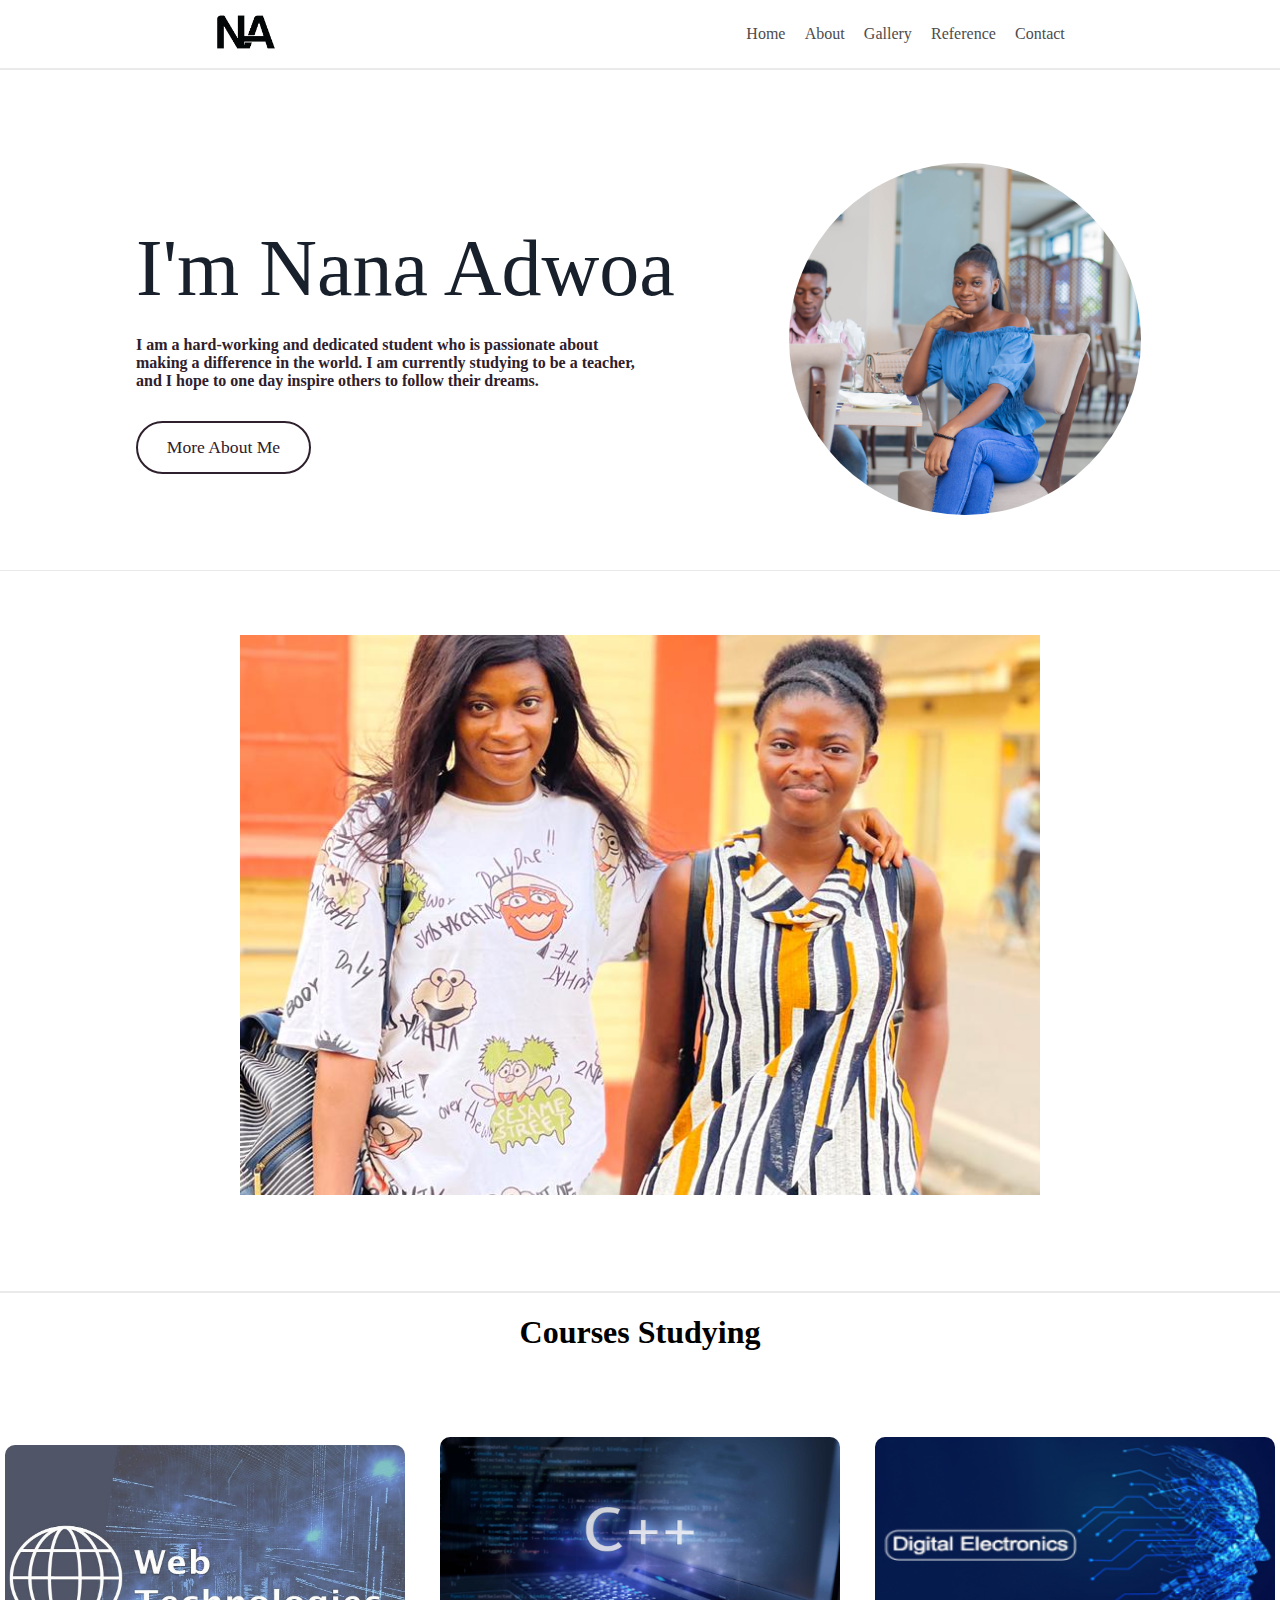
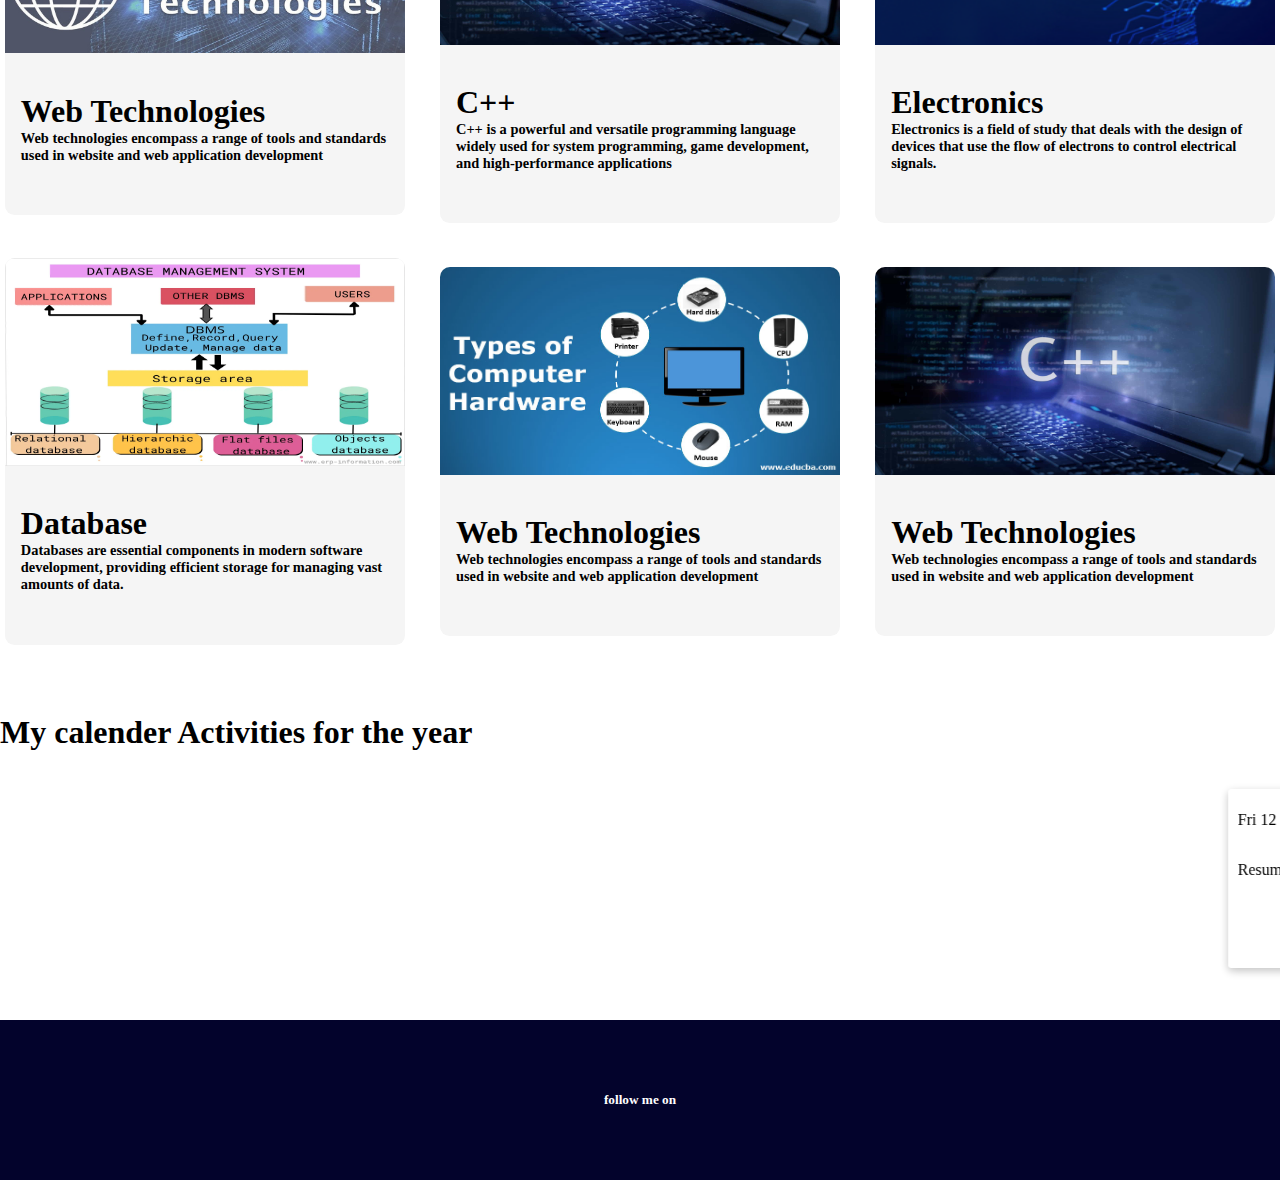
==== commit 9e0ac04e: "chaanges" ====
--- a/index.html
+++ b/index.html
@@ -55,7 +55,7 @@
         <div class="overlay">
           <div>
             <div class="name">
-              <h2>I'm Ntiakowah</h2>
+              <h2>I'm Nana Adwoa</h2>
             </div>
             <div class="overlay-excerpt">
               <h4>
